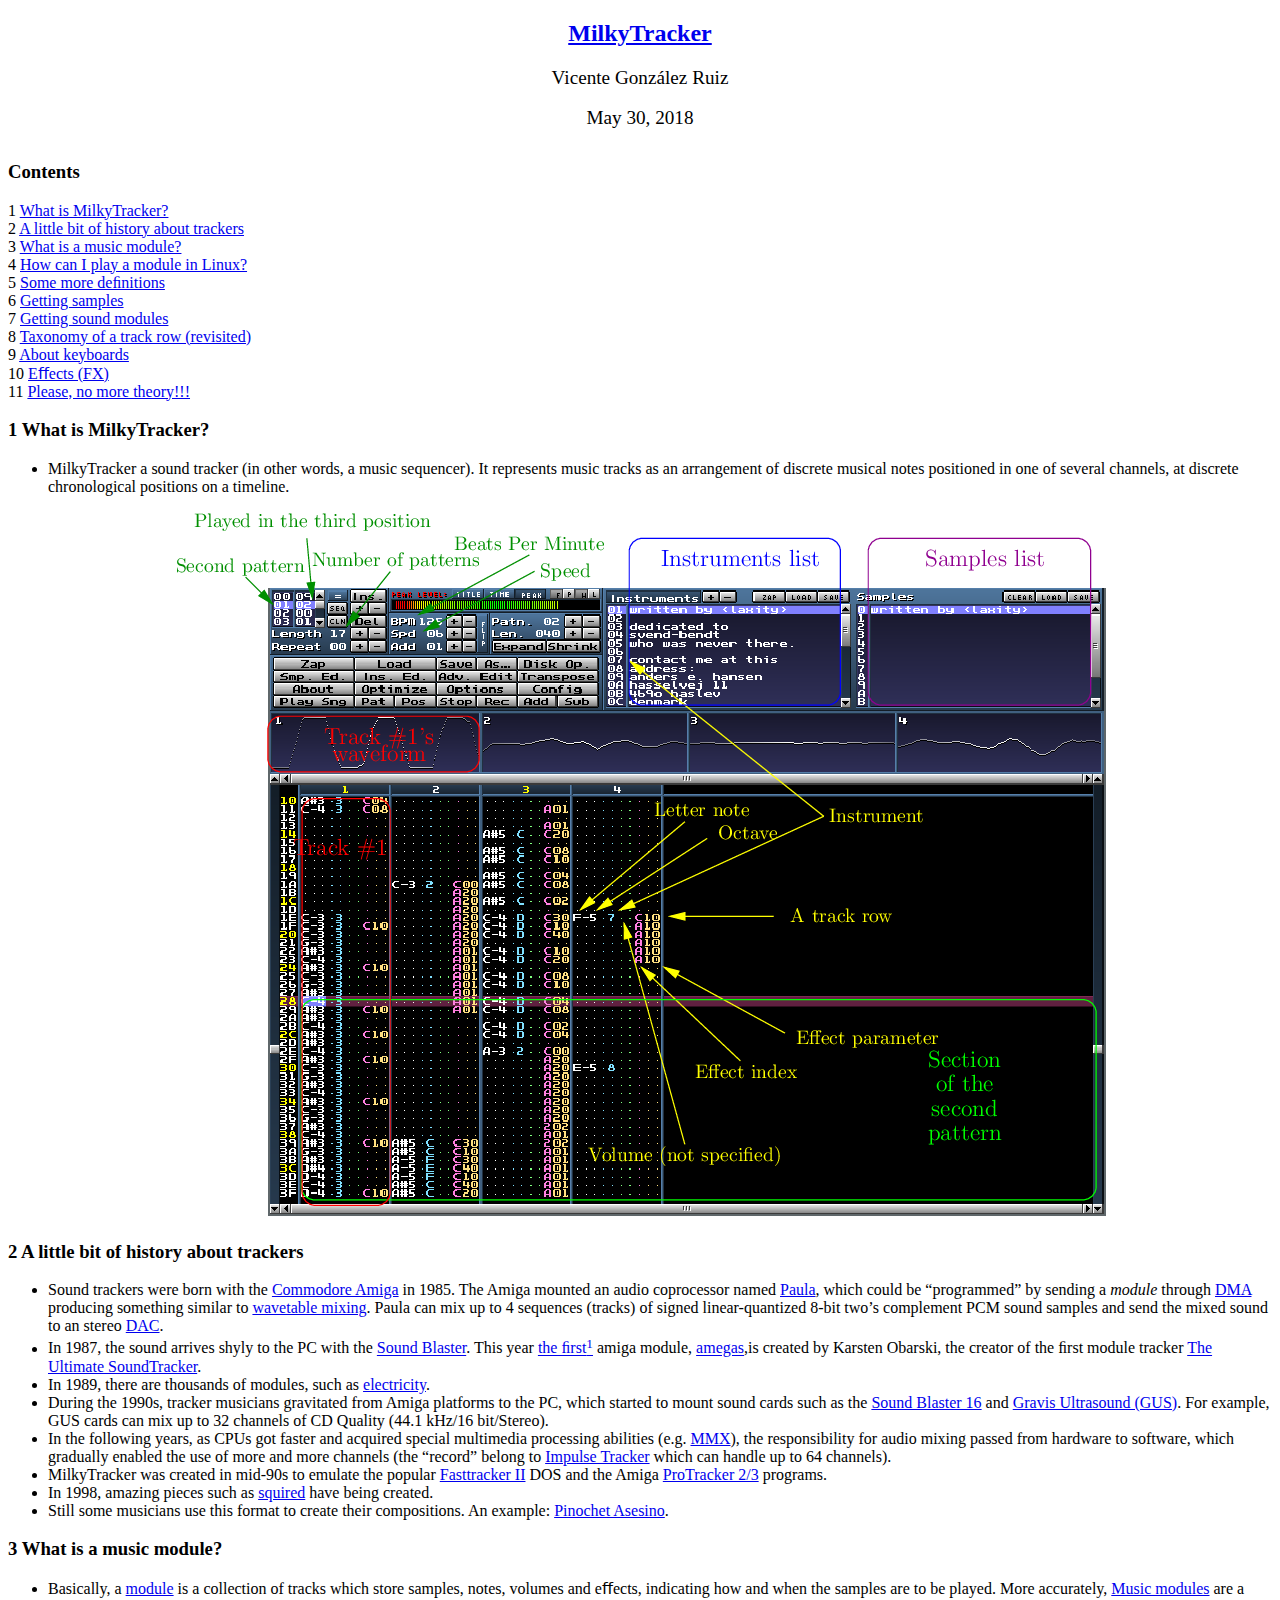
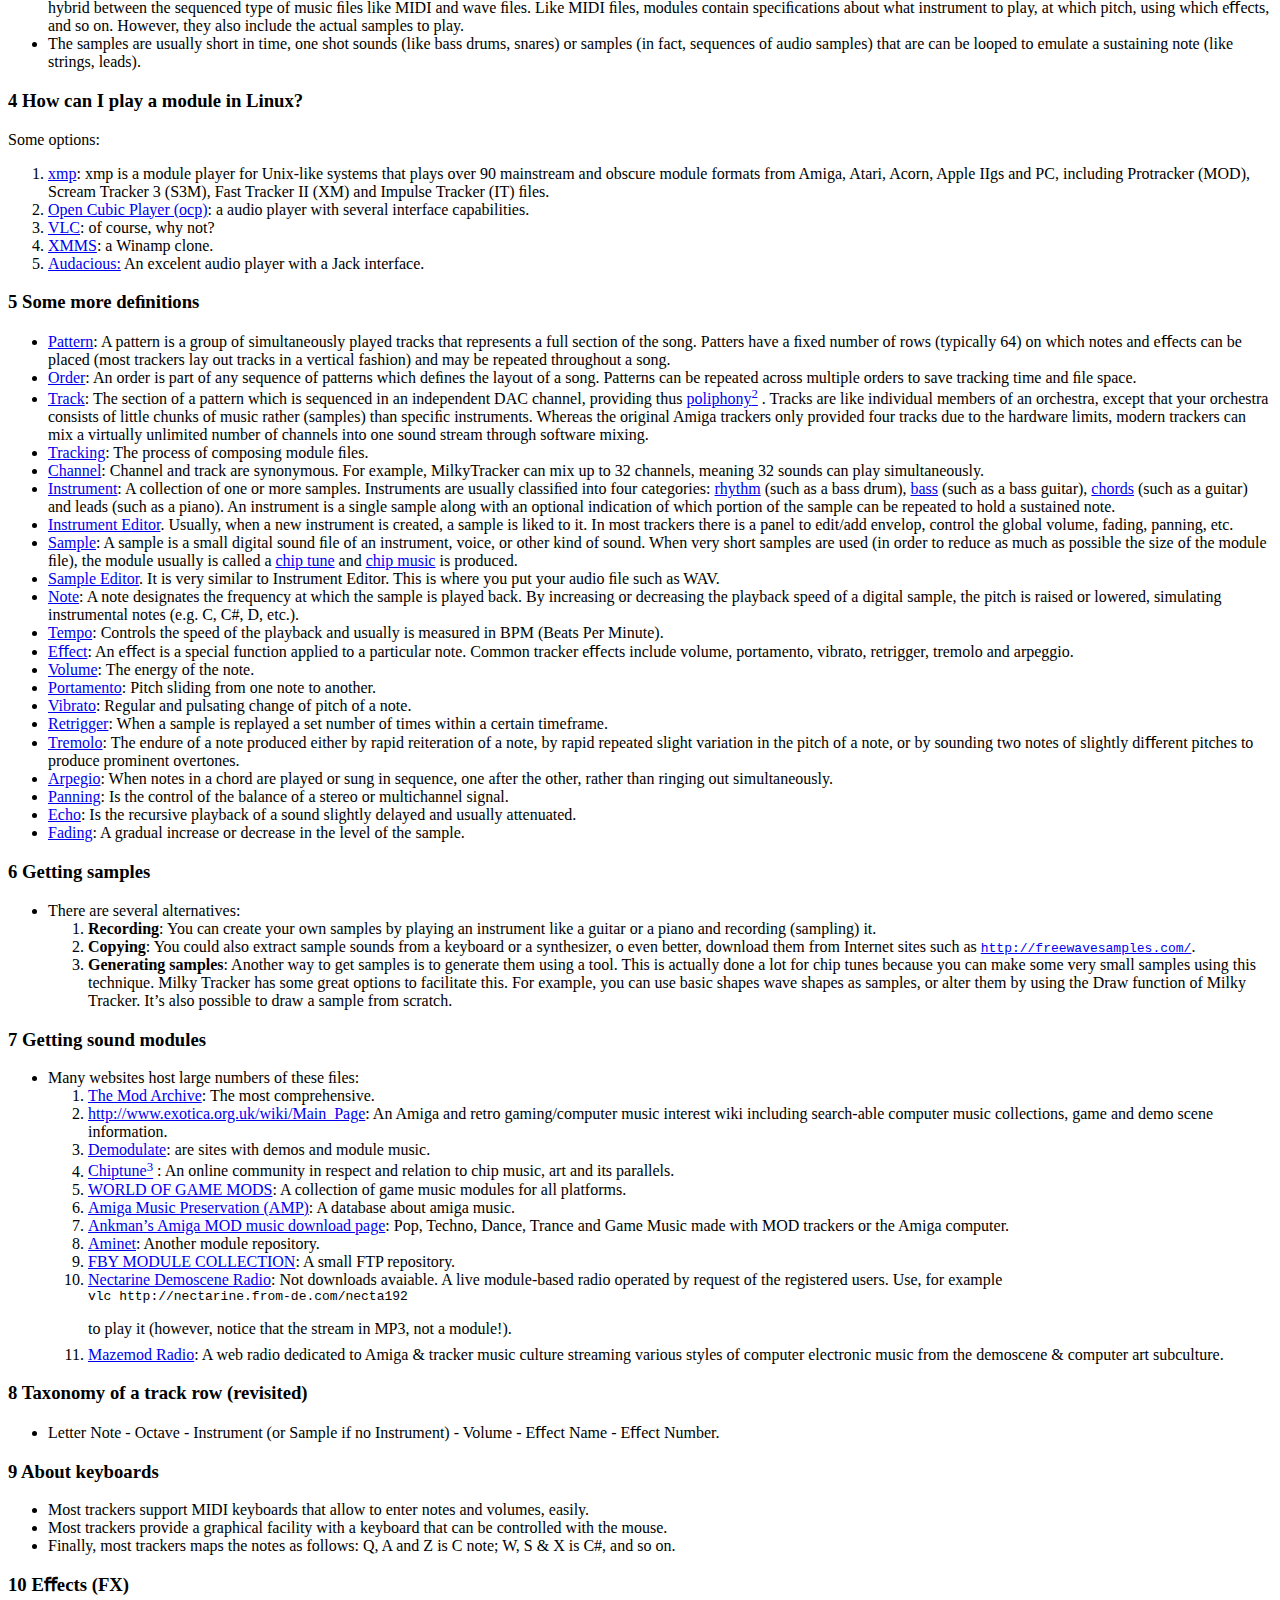
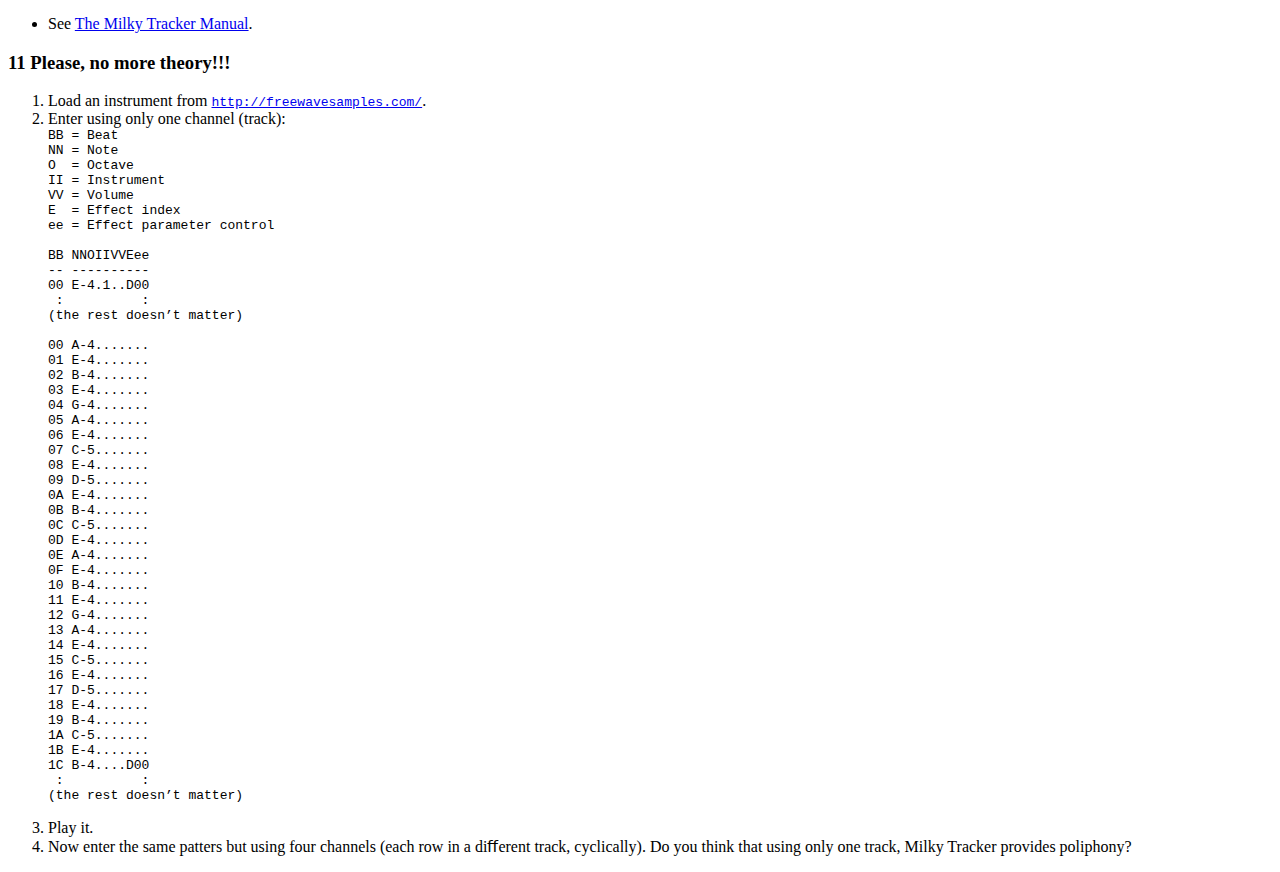
==== index.html @ fa9ffeb5 "." ====
<!DOCTYPE html> 
<html> 
<head> <title>MilkyTracker</title> 
<meta charset="UTF-8" /> 
<meta name="generator" content="TeX4ht (http://www.cse.ohio-state.edu/~gurari/TeX4ht/)" /> 
<link rel="stylesheet" type="text/css" href="index.css" /> 
<script type="text/javascript" 
src="http://cdn.mathjax.org/mathjax/latest/MathJax.js?config=TeX-AMS-MML_HTMLorMML" 
></script> 
<style type="text/css"> 
.MathJax_MathML {text-indent: 0;} 
</style> 
</head><body 
>
   <div class="maketitle">
                                                                  

                                                                  
                                                                  

                                                                  

<h2 class="titleHead"><a 
href="http://www.milkytracker.org/" >MilkyTracker</a></h2>
 <div class="author" ><span 
class="ecrm-1200">Vicente Gonz</span><span 
class="ecrm-1200">á</span><span 
class="ecrm-1200">lez Ruiz</span></div><br />
<div class="date" ><span 
class="ecrm-1200">May 30, 2018</span></div>
   </div>
   <h3 class="likesectionHead"><a 
 id="x1-1000"></a>Contents</h3>
   <div class="tableofcontents">
   <span class="sectionToc" >1 <a 
href="#x1-20001" id="QQ2-1-2">What is MilkyTracker?</a></span>
<br />   <span class="sectionToc" >2 <a 
href="#x1-30002" id="QQ2-1-3">A little bit of history about trackers</a></span>
<br />   <span class="sectionToc" >3 <a 
href="#x1-40003" id="QQ2-1-4">What is a music module?</a></span>
<br />   <span class="sectionToc" >4 <a 
href="#x1-50004" id="QQ2-1-5">How can I play a module in Linux?</a></span>
<br />   <span class="sectionToc" >5 <a 
href="#x1-60005" id="QQ2-1-6">Some more deﬁnitions</a></span>
<br />   <span class="sectionToc" >6 <a 
href="#x1-70006" id="QQ2-1-7">Getting samples</a></span>
<br />   <span class="sectionToc" >7 <a 
href="#x1-80007" id="QQ2-1-8">Getting sound modules</a></span>
<br />   <span class="sectionToc" >8 <a 
href="#x1-90008" id="QQ2-1-9">Taxonomy of a track row (revisited)</a></span>
<br />   <span class="sectionToc" >9 <a 
href="#x1-100009" id="QQ2-1-10">About keyboards</a></span>
<br />   <span class="sectionToc" >10 <a 
href="#x1-1100010" id="QQ2-1-11">Eﬀects (FX)</a></span>
<br />   <span class="sectionToc" >11 <a 
href="#x1-1200011" id="QQ2-1-12">Please, no more theory!!!</a></span>
   </div>
<!--l. 8--><p class="noindent" >
</p>
   <h3 class="sectionHead"><span class="titlemark">1   </span> <a 
 id="x1-20001"></a>What is MilkyTracker?</h3>
     <ul class="itemize1">
     <li class="itemize">MilkyTracker  a  sound  tracker  (in  other  words,  a  music  sequencer).  It
     represents  music  tracks  as  an  arrangement  of  discrete  musical  notes
     positioned in one of several channels, at discrete chronological positions
     on a timeline.</li></ul>
                                                                  

                                                                  
<div class="center" 
>
<!--l. 17--><p class="noindent" >

</p><!--l. 18--><p class="noindent" ><img 
src="data/milky-tracker-description.png" alt="PIC"  
 /></p></div>
<!--l. 21--><p class="noindent" >
</p>
   <h3 class="sectionHead"><span class="titlemark">2   </span> <a 
 id="x1-30002"></a>A little bit of history about trackers</h3>
     <ul class="itemize1">
     <li class="itemize">Sound  trackers  were  born  with  the  <a 
href="http://en.wikipedia.org/wiki/Amiga" >Commodore  Amiga</a>  in  1985.  The
     Amiga  mounted  an  audio  coprocessor  named  <a 
href="http://en.wikipedia.org/wiki/Original_Chip_Set" >Paula</a>,  which  could  be
     “programmed” by sending a <span 
class="ecti-1000">module </span>through <a 
href="http://en.wikipedia.org/wiki/Direct_memory_access" >DMA</a> producing something
     similar to <a 
href="http://en.wikipedia.org/wiki/Wavetable_synthesis" >wavetable mixing</a>. Paula can mix up to 4 sequences (tracks) of
     signed linear-quantized 8-bit two&#x2019;s complement PCM sound samples and
     send the mixed sound to an stereo <a 
href="http://en.wikipedia.org/wiki/Digital-to-analog_converter" >DAC</a>.
     </li>
     <li class="itemize">In 1987, the sound arrives shyly to the PC with the <a 
href="http://en.wikipedia.org/wiki/Sound_Blaster" >Sound Blaster</a>. This
     year <a 
href="http://woolyss.com/tracking-trackers.php?s=Amiga" >the ﬁrst<span class="footnote-mark"><a 
href="index2.html#fn1x0"><sup class="textsuperscript">1</sup></a></span><a 
 id="x1-3001f1"></a> 
     amiga module</a>, <a 
href="http://modarchive.org/index.php?request=view_by_moduleid&query=33438" >amegas</a>,is created by Karsten Obarski, the creator of the
     ﬁrst module tracker <a 
href="http://en.wikipedia.org/wiki/Ultimate_Soundtracker" >The Ultimate SoundTracker</a>.
     </li>
     <li class="itemize">In 1989, there are thousands of modules, such as <a 
href="http://modarchive.org/index.php?request=view_by_moduleid&query=97751" >electricity</a>.
     </li>
     <li class="itemize">During the 1990s, tracker musicians gravitated from Amiga platforms to
     the PC, which started to mount sound cards such as the <a 
href="http://en.wikipedia.org/wiki/Sound_Blaster_16" >Sound Blaster 16</a>
     and <a 
href="http://en.wikipedia.org/wiki/Gravis_Ultrasound" >Gravis Ultrasound (GUS)</a>. For example, GUS cards can mix up to 32
     channels of CD Quality (44.1 kHz/16 bit/Stereo).
     </li>
     <li class="itemize">In the following years, as CPUs got faster and acquired special multimedia
     processing abilities (e.g. <a 
href="http://en.wikipedia.org/wiki/MMX_%28instruction_set%29" >MMX</a>), the responsibility for audio mixing passed
     from hardware to software, which gradually enabled the use of more and
     more channels (the “record” belong to <a 
href="http://en.wikipedia.org/wiki/Impulse_Tracker" >Impulse Tracker</a> which can handle
     up to 64 channels).
     </li>
     <li class="itemize">MilkyTracker was created in mid-90s to emulate the popular <a 
href="http://en.wikipedia.org/wiki/FastTracker_2" >Fasttracker
     II</a> DOS and the Amiga <a 
href="http://sourceforge.net/projects/protracker/" >ProTracker 2/3</a> programs.
                                                                  

                                                                  
     </li>
     <li class="itemize">In 1998, amazing pieces such as <a 
href="http://modarchive.org/index.php?request=view_by_moduleid&query=58684" >squired</a> have being created.
     </li>
     <li class="itemize">Still  some  musicians  use  this  format  to  create  their  compositions.  An
     example: <a 
href="http://modarchive.org/index.php?request=view_by_moduleid&query=173932" >Pinochet Asesino</a>.
     </li></ul>
<!--l. 85--><p class="noindent" >
</p>
   <h3 class="sectionHead"><span class="titlemark">3   </span> <a 
 id="x1-40003"></a>What is a music module?</h3>
     <ul class="itemize1">
     <li class="itemize">Basically, a <a 
href="http://en.wikipedia.org/wiki/MOD_%28file_format%29" >module</a> is a collection of tracks which store samples, notes,
     volumes and eﬀects, indicating how and when the samples are to be played.
     More accurately, <a 
href="http://www.wildbunny.co.uk/blog/2012/05/15/composing-in-game-music/" >Music modules</a> are a hybrid between the sequenced type
     of music ﬁles like MIDI and wave ﬁles. Like MIDI ﬁles, modules contain
     speciﬁcations about what instrument to play, at which pitch, using which
     eﬀects, and so on. However, they also include the actual samples to play.
     </li>
     <li class="itemize">The samples are usually short in time, one shot sounds (like bass drums,
     snares) or samples (in fact, sequences of audio samples) that are can be
     looped to emulate a sustaining note (like strings, leads).
     </li></ul>
<!--l. 108--><p class="noindent" >
</p>
   <h3 class="sectionHead"><span class="titlemark">4   </span> <a 
 id="x1-50004"></a>How can I play a module in Linux?</h3>
<!--l. 109--><p class="noindent" >Some options:
     </p><ol  class="enumerate1" >
     <li 
  class="enumerate" id="x1-5002x1"><a 
href="http://sourceforge.net/projects/xmp/" >xmp</a>: xmp is a module player for Unix-like systems that plays over 90
     mainstream and obscure module formats from Amiga, Atari, Acorn, Apple
     IIgs and PC, including Protracker (MOD), Scream Tracker 3 (S3M), Fast
     Tracker II (XM) and Impulse Tracker (IT) ﬁles.
     </li>
     <li 
  class="enumerate" id="x1-5004x2"><a 
href="http://www.cubic.org/player/" >Open Cubic Player (ocp)</a>: a audio player with several interface capabilities.
     </li>
     <li 
  class="enumerate" id="x1-5006x3"><a 
href="http://en.wikipedia.org/wiki/VLC_media_player" >VLC</a>: of course, why not?
                                                                  

                                                                  
     </li>
     <li 
  class="enumerate" id="x1-5008x4"><a 
href="http://en.wikipedia.org/wiki/XMMS" >XMMS</a>: a Winamp clone.
     </li>
     <li 
  class="enumerate" id="x1-5010x5"><a 
href="http://en.wikipedia.org/wiki/Audacious_%28software%29" >Audacious:</a> An excelent audio player with a Jack interface.
     </li></ol>
<!--l. 132--><p class="noindent" >
</p>
   <h3 class="sectionHead"><span class="titlemark">5   </span> <a 
 id="x1-60005"></a>Some more deﬁnitions</h3>
     <ul class="itemize1">
     <li class="itemize"><a 
href="http://en.wikipedia.org/wiki/Music_tracker" >Pattern</a>:  A  pattern  is  a  group  of  simultaneously  played  tracks  that
     represents a full section of the song. Patters have a ﬁxed number of rows
     (typically 64) on which notes and eﬀects can be placed (most trackers lay
     out tracks in a vertical fashion) and may be repeated throughout a song.
     </li>
     <li class="itemize"><a 
href="http://en.wikipedia.org/wiki/Music_tracker" >Order</a>: An order is part of any sequence of patterns which deﬁnes the
     layout of a song. Patterns can be repeated across multiple orders to save
     tracking time and ﬁle space.
     </li>
     <li class="itemize"><a 
href="http://www.linuxplanet.com/linuxplanet/tutorials/4363/1" >Track</a>: The section of a pattern which is sequenced in an independent DAC
     channel, providing thus <a 
href="http://en.wikipedia.org/wiki/Polyphony" >poliphony</a><span class="footnote-mark"><a 
href="index3.html#fn2x0"><sup class="textsuperscript">2</sup></a></span><a 
 id="x1-6001f2"></a> .
     Tracks  are  like  individual  members  of  an  orchestra,  except  that  your
     orchestra consists of little chunks of music rather (samples) than speciﬁc
     instruments. Whereas the original Amiga trackers only provided four tracks
     due to the hardware limits, modern trackers can mix a virtually unlimited
     number of channels into one sound stream through software mixing.
     </li>
     <li class="itemize"><a 
href="http://en.wikipedia.org/wiki/Music_tracker" >Tracking</a>: The process of composing module ﬁles.
     </li>
     <li class="itemize"><a 
href="http://en.wikipedia.org/wiki/Ultimate_Soundtracker" >Channel</a>: Channel and track are synonymous. For example, MilkyTracker
     can mix up to 32 channels, meaning 32 sounds can play simultaneously.
                                                                  

                                                                  
     </li>
     <li class="itemize"><a 
href="http://en.wikipedia.org/wiki/Musical_instrument" >Instrument</a>: A collection of one or more samples. Instruments are usually
     classiﬁed into four categories: <a 
href="http://en.wikipedia.org/wiki/Rhythm_section#Instruments" >rhythm</a> (such as a bass drum), <a 
href="http://en.wikipedia.org/wiki/Bass_%28instrument%29" >bass</a> (such as
     a bass guitar), <a 
href="http://www.howmusicworks.org/300/Chords-and-Harmony" >chords</a> (such as a guitar) and leads (such as a piano). An
     instrument is a single sample along with an optional indication of which
     portion of the sample can be repeated to hold a sustained note.
     </li>
     <li class="itemize"><a 
href="http://dem0lecule.newgrounds.com/news/post/753500" >Instrument Editor</a>. Usually, when a new instrument is created, a sample
     is liked to it. In most trackers there is a panel to edit/add envelop, control
     the global volume, fading, panning, etc.
     </li>
     <li class="itemize"><a 
href="http://en.wikipedia.org/wiki/Module_file" >Sample</a>: A sample is a small digital sound ﬁle of an instrument, voice, or
     other kind of sound. When very short samples are used (in order to reduce
     as much as possible the size of the module ﬁle), the module usually is
     called a <a 
href="http://en.wikipedia.org/wiki/Chiptune" >chip tune</a> and <a 
href="http://woolyss.com/chipmusic.php" >chip music</a> is produced.
     </li>
     <li class="itemize"><a 
href="http://dem0lecule.newgrounds.com/news/post/753500" >Sample Editor</a>. It is very similar to Instrument Editor. This is where you
     put your audio ﬁle such as WAV.
     </li>
     <li class="itemize"><a 
href="http://en.wikipedia.org/wiki/Note" >Note</a>: A note designates the frequency at which the sample is played back.
     By increasing or decreasing the playback speed of a digital sample, the
     pitch is raised or lowered, simulating instrumental notes (e.g. C, C#, D,
     etc.).
     </li>
     <li class="itemize"><a 
href="http://en.wikipedia.org/wiki/Tempo" >Tempo</a>: Controls the speed of the playback and usually is measured in
     BPM (Beats Per Minute).
     </li>
     <li class="itemize"><a 
href="http://www.milkytracker.org/docs/MilkyTracker.html#effects" >Eﬀect</a>: An eﬀect is a special function applied to a particular note. Common
     tracker eﬀects include volume, portamento, vibrato, retrigger, tremolo and
     arpeggio.
     </li>
     <li class="itemize"><a 
href="http://en.wikipedia.org/wiki/Loudness" >Volume</a>: The energy of the note.
     </li>
     <li class="itemize"><a 
href="http://en.wikipedia.org/wiki/Portamento" >Portamento</a>: Pitch sliding from one note to another.
     </li>
     <li class="itemize"><a 
href="http://en.wikipedia.org/wiki/Vibrato" >Vibrato</a>: Regular and pulsating change of pitch of a note.
     </li>
     <li class="itemize"><a 
href="http://en.wikipedia.org/wiki/Retrigger" >Retrigger</a>: When a sample is replayed a set number of times within a
     certain timeframe.
                                                                  

                                                                  
     </li>
     <li class="itemize"><a 
href="http://en.wikipedia.org/wiki/Tremolo" >Tremolo</a>: The endure of a note produced either by rapid reiteration of
     a note, by rapid repeated slight variation in the pitch of a note, or by
     sounding  two  notes  of  slightly  diﬀerent  pitches  to  produce  prominent
     overtones.
     </li>
     <li class="itemize"><a 
href="http://en.wikipedia.org/wiki/Arpeggio" >Arpegio</a>: When notes in a chord are played or sung in sequence, one after
     the other, rather than ringing out simultaneously.
     </li>
     <li class="itemize"><a 
href="http://resources.openmpt.org/tracker_handbook/page/Glossary.htm" >Panning</a>: Is the control of the balance of a stereo or multichannel signal.
     </li>
     <li class="itemize"><a 
href="http://milkytracker.org/docs/Vhiiula-TechniquesOfChipping.txt" >Echo</a>: Is the recursive playback of a sound slightly delayed and usually
     attenuated.
     </li>
     <li class="itemize"><a 
href="http://en.wikipedia.org/wiki/Fade_%28audio_engineering%29" >Fading</a>: A gradual increase or decrease in the level of the sample.
     </li></ul>
<!--l. 263--><p class="noindent" >
</p>
   <h3 class="sectionHead"><span class="titlemark">6   </span> <a 
 id="x1-70006"></a>Getting samples</h3>
     <ul class="itemize1">
     <li class="itemize">There are several alternatives:
         <ol  class="enumerate1" >
         <li 
  class="enumerate" id="x1-7002x1"><span 
class="ecbx-1000">Recording</span>:  You  can  create  your  own  samples  by  playing  an
         instrument like a guitar or a piano and recording (sampling) it.
         </li>
         <li 
  class="enumerate" id="x1-7004x2"><span 
class="ecbx-1000">Copying</span>: You could also extract sample sounds from a keyboard or
         a synthesizer, o even better, download them from Internet sites such
         as <a 
href="http://freewavesamples.com/" class="url" ><span 
class="ectt-1000">http://freewavesamples.com/</span></a>.
         </li>
         <li 
  class="enumerate" id="x1-7006x3"><span 
class="ecbx-1000">Generating samples</span>: Another way to get samples is to generate
         them using a tool. This is actually done a lot for chip tunes because
         you can make some very small samples using this technique. Milky
         Tracker has some great options to facilitate this. For example, you can
         use basic shapes wave shapes as samples, or alter them by using the
         Draw function of Milky Tracker. It&#x2019;s also possible to draw a sample
         from scratch.</li></ol>
                                                                  

                                                                  
     </li></ul>
<!--l. 283--><p class="noindent" >
</p>
   <h3 class="sectionHead"><span class="titlemark">7   </span> <a 
 id="x1-80007"></a>Getting sound modules</h3>
     <ul class="itemize1">
     <li class="itemize">Many websites host large numbers of these ﬁles:
         <ol  class="enumerate1" >
         <li 
  class="enumerate" id="x1-8002x1"><a 
href="http://modarchive.org/index.php" >The Mod Archive</a>: The most comprehensive.
         </li>
         <li 
  class="enumerate" id="x1-8004x2"><a 
href="ExoticA" >http://www.exotica.org.uk/wiki/Main_Page</a>:  An  Amiga  and  retro
         gaming/computer music interest wiki including search-able computer
         music collections, game and demo scene information.
         </li>
         <li 
  class="enumerate" id="x1-8006x3"><a 
href="http://demodulate.scene.org/" >Demodulate</a>: are sites with demos and module music.
         </li>
         <li 
  class="enumerate" id="x1-8008x4"><a 
href="http://www.chiptune.com/" >Chiptune</a><span class="footnote-mark"><a 
href="index4.html#fn3x0"><sup class="textsuperscript">3</sup></a></span><a 
 id="x1-8009f3"></a> :
         An online community in respect and relation to chip music, art and
         its parallels.
         </li>
         <li 
  class="enumerate" id="x1-8011x5"><a 
href="http://www.mirsoft.info/gamemods.php" >WORLD OF GAME MODS</a>: A collection of game music modules for
         all platforms.
         </li>
         <li 
  class="enumerate" id="x1-8013x6"><a 
href="http://amp.dascene.net/home.php" >Amiga Music Preservation (AMP)</a>: A database about amiga music.
         </li>
         <li 
  class="enumerate" id="x1-8015x7"><a 
href="http://www.ankman.de/amiga-mod-music/" >Ankman&#x2019;s Amiga MOD music download page</a>: Pop, Techno, Dance,
         Trance and Game Music made with MOD trackers or the Amiga
         computer.
         </li>
         <li 
  class="enumerate" id="x1-8017x8"><a 
href="http://aminet.net/tree?path=mods" >Aminet</a>: Another module repository.
         </li>
         <li 
  class="enumerate" id="x1-8019x9"><a 
href="http://fby.develer.com/fby/modulescollection.html" >FBY MODULE COLLECTION</a>: A small FTP repository.
         </li>
         <li 
  class="enumerate" id="x1-8021x10"><a 
href="https://www.scenemusic.net/demovibes/" >Nectarine Demoscene Radio</a>: Not downloads avaiable. A live module-based
         radio operated by request of the registered users. Use, for example
                                                                  

                                                                  
         <div class="verbatim" id="verbatim-1">
         vlc http://nectarine.from-de.com/necta192
</div>
         <!--l. 315--><p class="nopar" > to play it (however, notice that the stream in MP3, not a module!).
         </p></li>
         <li 
  class="enumerate" id="x1-8023x11"><a 
href="http://www.mazemod.org/" >Mazemod Radio</a>: A web radio dedicated to Amiga &#x0026; tracker music culture
         streaming various styles of computer electronic music from the demoscene
         &#x0026; computer art subculture.</li></ol>
     </li></ul>
<!--l. 327--><p class="noindent" >
</p>
   <h3 class="sectionHead"><span class="titlemark">8   </span> <a 
 id="x1-90008"></a>Taxonomy of a track row (revisited)</h3>
     <ul class="itemize1">
     <li class="itemize">Letter Note - Octave - Instrument (or Sample if no Instrument) - Volume
     - Eﬀect Name - Eﬀect Number.</li></ul>
<!--l. 333--><p class="noindent" >
</p>
   <h3 class="sectionHead"><span class="titlemark">9   </span> <a 
 id="x1-100009"></a>About keyboards</h3>
     <ul class="itemize1">
     <li class="itemize">Most  trackers  support  MIDI  keyboards  that  allow  to  enter  notes  and
     volumes, easily.
     </li>
     <li class="itemize">Most trackers provide a graphical facility with a keyboard that can be
     controlled with the mouse.
     </li>
     <li class="itemize">Finally, most trackers maps the notes as follows: Q, A and Z is C note;
     W, S &#x0026; X is C#, and so on.</li></ul>
                                                                  

                                                                  
<!--l. 343--><p class="noindent" >
</p>
   <h3 class="sectionHead"><span class="titlemark">10   </span> <a 
 id="x1-1100010"></a>Eﬀects (FX)</h3>
     <ul class="itemize1">
     <li class="itemize">See <a 
href="http://www.milkytracker.org/docs/MilkyTracker.html#commands" >The Milky Tracker Manual</a>.</li></ul>
<!--l. 350--><p class="noindent" >
</p>
   <h3 class="sectionHead"><span class="titlemark">11   </span> <a 
 id="x1-1200011"></a>Please, no more theory!!!</h3>
<!--l. 351--><p class="noindent" >
     </p><ol  class="enumerate1" >
     <li 
  class="enumerate" id="x1-12002x1">Load an instrument from <a 
href="http://freewavesamples.com/" class="url" ><span 
class="ectt-1000">http://freewavesamples.com/</span></a>.
     </li>
     <li 
  class="enumerate" id="x1-12004x2">Enter using only one channel (track):
                                                                  

                                                                  
     <div class="verbatim" id="verbatim-2">
     BB = Beat
      <br />NN = Note
      <br />O  = Octave
      <br />II = Instrument
      <br />VV = Volume
      <br />E  = Effect index
      <br />ee = Effect parameter control
      <br />
      <br />BB NNOIIVVEee
      <br />-- ----------
      <br />00 E-4.1..D00
      <br /> :          :
      <br />(the rest doesn&#x2019;t matter)
      <br />
      <br />00 A-4.......
      <br />01 E-4.......
      <br />02 B-4.......
      <br />03 E-4.......
      <br />04 G-4.......
      <br />05 A-4.......
      <br />06 E-4.......
      <br />07 C-5.......
      <br />08 E-4.......
      <br />09 D-5.......
      <br />0A E-4.......
      <br />0B B-4.......
      <br />0C C-5.......
      <br />0D E-4.......
      <br />0E A-4.......
      <br />0F E-4.......
      <br />10 B-4.......
      <br />11 E-4.......
      <br />12 G-4.......
      <br />13 A-4.......
      <br />14 E-4.......
      <br />15 C-5.......
      <br />16 E-4.......
      <br />17 D-5.......
      <br />18 E-4.......
      <br />19 B-4.......
      <br />1A C-5.......
      <br />1B E-4.......
                                                                  

                                                                  
      <br />1C B-4....D00
      <br /> :          :
      <br />(the rest doesn&#x2019;t matter)
</div>
     <!--l. 400--><p class="nopar" >
     </p></li>
     <li 
  class="enumerate" id="x1-12006x3">Play it.
     </li>
     <li 
  class="enumerate" id="x1-12008x4">Now enter the same patters but using four channels (each row in a diﬀerent
     track, cyclically). Do you think that using only one track, Milky Tracker
     provides poliphony?
     </li></ol>
    
</body> 
</html>
---- index.css ----
/* start css.sty */
.cmr-5{font-size:50%;}
.cmr-7{font-size:70%;}
.cmmi-5{font-size:50%;font-style: italic;}
.cmmi-7{font-size:70%;font-style: italic;}
.cmmi-10{font-style: italic;}
.cmsy-5{font-size:50%;}
.cmsy-7{font-size:70%;}
.cmbsy-10{font-weight: bold;}
.cmbsy-10{font-weight: bold;}
.cmbsy-10{font-weight: bold;}
.cmbsy-7{font-size:70%;font-weight: bold;}
.cmbsy-7{font-weight: bold;}
.cmbsy-7{font-weight: bold;}
.cmbsy-5{font-size:50%;font-weight: bold;}
.cmbsy-5{font-weight: bold;}
.cmbsy-5{font-weight: bold;}
.cmex-7{font-size:70%;}
.cmex-7x-x-71{font-size:49%;}
.msam-7{font-size:70%;}
.msam-5{font-size:50%;}
.msbm-7{font-size:70%;}
.msbm-5{font-size:50%;}
.ecrm-1728{font-size:170%;}
.ecrm-1200{font-size:120%;}
.ectt-1000{ font-family: monospace;}
.ectt-1000{ font-family: monospace;}
.ectt-1000{ font-family: monospace;}
.ectt-1000{ font-family: monospace;}
.ectt-1000{ font-family: monospace;}
.ectt-1000{ font-family: monospace;}
.ectt-1000{ font-family: monospace;}
.ectt-1000{ font-family: monospace;}
.ecti-1000{ font-style: italic;}
.ecti-1000{ font-style: italic;}
.ecti-1000{ font-style: italic;}
.ecti-1000{ font-style: italic;}
.ecti-1000{ font-style: italic;}
.ecti-1000{ font-style: italic;}
.ecti-1000{ font-style: italic;}
.ecti-1000{ font-style: italic;}
.ecrm-0900{font-size:90%;}
.ecrm-0800{font-size:80%;}
.ecbx-1000{ font-weight: bold;}
.ecbx-1000{ font-weight: bold;}
.ecbx-1000{ font-weight: bold;}
.ecbx-1000{ font-weight: bold;}
.ecbx-1000{ font-weight: bold;}
.ecbx-1000{ font-weight: bold;}
.ecbx-1000{ font-weight: bold;}
.ecbx-1000{ font-weight: bold;}
p.noindent { text-indent: 0em }
td p.noindent { text-indent: 0em; margin-top:0em; }
p.nopar { text-indent: 0em; }
p.indent{ text-indent: 1.5em }
@media print {div.crosslinks {visibility:hidden;}}
a img { border-top: 0; border-left: 0; border-right: 0; }
center { margin-top:1em; margin-bottom:1em; }
td center { margin-top:0em; margin-bottom:0em; }
.Canvas { position:relative; }
math { text-indent: 0em; }
li p.indent { text-indent: 0em }
li p:first-child{ margin-top:0em; }
li p:last-child, li div:last-child { margin-bottom:0.5em; }
li p~ul:last-child, li p~ol:last-child{ margin-bottom:0.5em; }
.enumerate1 {list-style-type:decimal;}
.enumerate2 {list-style-type:lower-alpha;}
.enumerate3 {list-style-type:lower-roman;}
.enumerate4 {list-style-type:upper-alpha;}
div.newtheorem { margin-bottom: 2em; margin-top: 2em;}
.obeylines-h,.obeylines-v {white-space: nowrap; }
div.obeylines-v p { margin-top:0; margin-bottom:0; }
.overline{ text-decoration:overline; }
.overline img{ border-top: 1px solid black; }
td.displaylines {text-align:center; white-space:nowrap;}
.centerline {text-align:center;}
.rightline {text-align:right;}
div.verbatim {font-family: monospace; white-space: nowrap; text-align:left; clear:both; }
.fbox {padding-left:3.0pt; padding-right:3.0pt; text-indent:0pt; border:solid black 0.4pt; }
div.fbox {display:table}
div.center div.fbox {text-align:center; clear:both; padding-left:3.0pt; padding-right:3.0pt; text-indent:0pt; border:solid black 0.4pt; }
div.minipage{width:100%;}
div.center, div.center div.center {text-align: center; margin-left:1em; margin-right:1em;}
div.center div {text-align: left;}
div.flushright, div.flushright div.flushright {text-align: right;}
div.flushright div {text-align: left;}
div.flushleft {text-align: left;}
.underline{ text-decoration:underline; }
.underline img{ border-bottom: 1px solid black; margin-bottom:1pt; }
.framebox-c, .framebox-l, .framebox-r { padding-left:3.0pt; padding-right:3.0pt; text-indent:0pt; border:solid black 0.4pt; }
.framebox-c {text-align:center;}
.framebox-l {text-align:left;}
.framebox-r {text-align:right;}
span.thank-mark{ vertical-align: super }
span.footnote-mark sup.textsuperscript, span.footnote-mark a sup.textsuperscript{ font-size:80%; }
div.tabular, div.center div.tabular {text-align: center; margin-top:0.5em; margin-bottom:0.5em; }
table.tabular td p{margin-top:0em;}
table.tabular {margin-left: auto; margin-right: auto;}
td p:first-child{ margin-top:0em; }
td p:last-child{ margin-bottom:0em; }
div.td00{ margin-left:0pt; margin-right:0pt; }
div.td01{ margin-left:0pt; margin-right:5pt; }
div.td10{ margin-left:5pt; margin-right:0pt; }
div.td11{ margin-left:5pt; margin-right:5pt; }
table[rules] {border-left:solid black 0.4pt; border-right:solid black 0.4pt; }
td.td00{ padding-left:0pt; padding-right:0pt; }
td.td01{ padding-left:0pt; padding-right:5pt; }
td.td10{ padding-left:5pt; padding-right:0pt; }
td.td11{ padding-left:5pt; padding-right:5pt; }
table[rules] {border-left:solid black 0.4pt; border-right:solid black 0.4pt; }
.hline hr, .cline hr{ height : 1px; margin:0px; }
.tabbing-right {text-align:right;}
span.TEX {letter-spacing: -0.125em; }
span.TEX span.E{ position:relative;top:0.5ex;left:-0.0417em;}
a span.TEX span.E {text-decoration: none; }
span.LATEX span.A{ position:relative; top:-0.5ex; left:-0.4em; font-size:85%;}
span.LATEX span.TEX{ position:relative; left: -0.4em; }
div.float, div.figure {margin-left: auto; margin-right: auto;}
div.float img {text-align:center;}
div.figure img {text-align:center;}
.marginpar {width:20%; float:right; text-align:left; margin-left:auto; margin-top:0.5em; font-size:85%; text-decoration:underline;}
.marginpar p{margin-top:0.4em; margin-bottom:0.4em;}
.equation td{text-align:center; vertical-align:middle; }
td.eq-no{ width:5%; }
table.equation { width:100%; } 
div.math-display, div.par-math-display{text-align:center;}
mtr.hline mtd{ border-bottom:black solid 1px; padding-top:2px; padding-bottom:0em; }
mtr.hline mtd mo{ display:none }
math .texttt { font-family: monospace; }
math .textit { font-style: italic; }
math .textsl { font-style: oblique; }
math .textsf { font-family: sans-serif; }
math .textbf { font-weight: bold; }
mo.MathClass-op + mi{margin-left:0.3em}
mi + mo.MathClass-op{margin-left:0.3em}
 math mi[mathvariant="bold"] { font-weight: bold; font-style: normal; } 
 math mi[mathvariant="normal"] { font-weight: normal; font-style: normal; } 
.partToc a, .partToc, .likepartToc a, .likepartToc {line-height: 200%; font-weight:bold; font-size:110%;}
.index-item, .index-subitem, .index-subsubitem {display:block}
div.caption {text-indent:-2em; margin-left:3em; margin-right:1em; text-align:left;}
div.caption span.id{font-weight: bold; white-space: nowrap; }
h1.partHead{text-align: center}
p.bibitem { text-indent: -2em; margin-left: 2em; margin-top:0.6em; margin-bottom:0.6em; }
p.bibitem-p { text-indent: 0em; margin-left: 2em; margin-top:0.6em; margin-bottom:0.6em; }
.paragraphHead, .likeparagraphHead { margin-top:2em; font-weight: bold;}
.subparagraphHead, .likesubparagraphHead { font-weight: bold;}
.quote {margin-bottom:0.25em; margin-top:0.25em; margin-left:1em; margin-right:1em; text-align:justify;}
.verse{white-space:nowrap; margin-left:2em}
div.maketitle {text-align:center;}
h2.titleHead{text-align:center;}
div.maketitle{ margin-bottom: 2em; }
div.author, div.date {text-align:center;}
div.thanks{text-align:left; margin-left:10%; font-size:85%; font-style:italic; }
div.author{white-space: nowrap;}
.quotation {margin-bottom:0.25em; margin-top:0.25em; margin-left:1em; }
.abstract p {margin-left:5%; margin-right:5%;}
div.abstract {width:100%;}
.equation-star td{text-align:center; vertical-align:middle; }
table.equation-star { width:100%; } 
mtd.align-odd{margin-left:2em; text-align:right;}
mtd.align-even{margin-right:2em; text-align:left;}
.boxed{border: 1px solid black; padding-left:2px; padding-right:2px;}
mo.qopname + mi{margin-left:0.3em}
mi + mo.qopname{margin-left:0.3em}
.figure img.graphics {margin-left:10%;}
div.tabular, div.center div.tabular {text-align: center; margin-top:0.5em; margin-bottom:0.5em; }
table.tabular td p{margin-top:0em;}
table.tabular {margin-left: auto; margin-right: auto;}
td p:first-child{ margin-top:0em; }
td p:last-child{ margin-bottom:0em; }
div.td00{ margin-left:0pt; margin-right:0pt; }
div.td01{ margin-left:0pt; margin-right:5pt; }
div.td10{ margin-left:5pt; margin-right:0pt; }
div.td11{ margin-left:5pt; margin-right:5pt; }
table[rules] {border-left:solid black 0.4pt; border-right:solid black 0.4pt; }
td.td00{ padding-left:0pt; padding-right:0pt; }
td.td01{ padding-left:0pt; padding-right:5pt; }
td.td10{ padding-left:5pt; padding-right:0pt; }
td.td11{ padding-left:5pt; padding-right:5pt; }
table[rules] {border-left:solid black 0.4pt; border-right:solid black 0.4pt; }
.hline hr, .cline hr{ height : 1px; margin:0px; }
.supertabular {text-align:center}
.lstlisting .label{margin-right:0.5em; }
div.lstlisting{font-family: monospace; white-space: nowrap; margin-top:0.5em; margin-bottom:0.5em; }
div.lstinputlisting{ font-family: monospace; white-space: nowrap; }
.lstinputlisting .label{margin-right:0.5em;}
/* end css.sty */
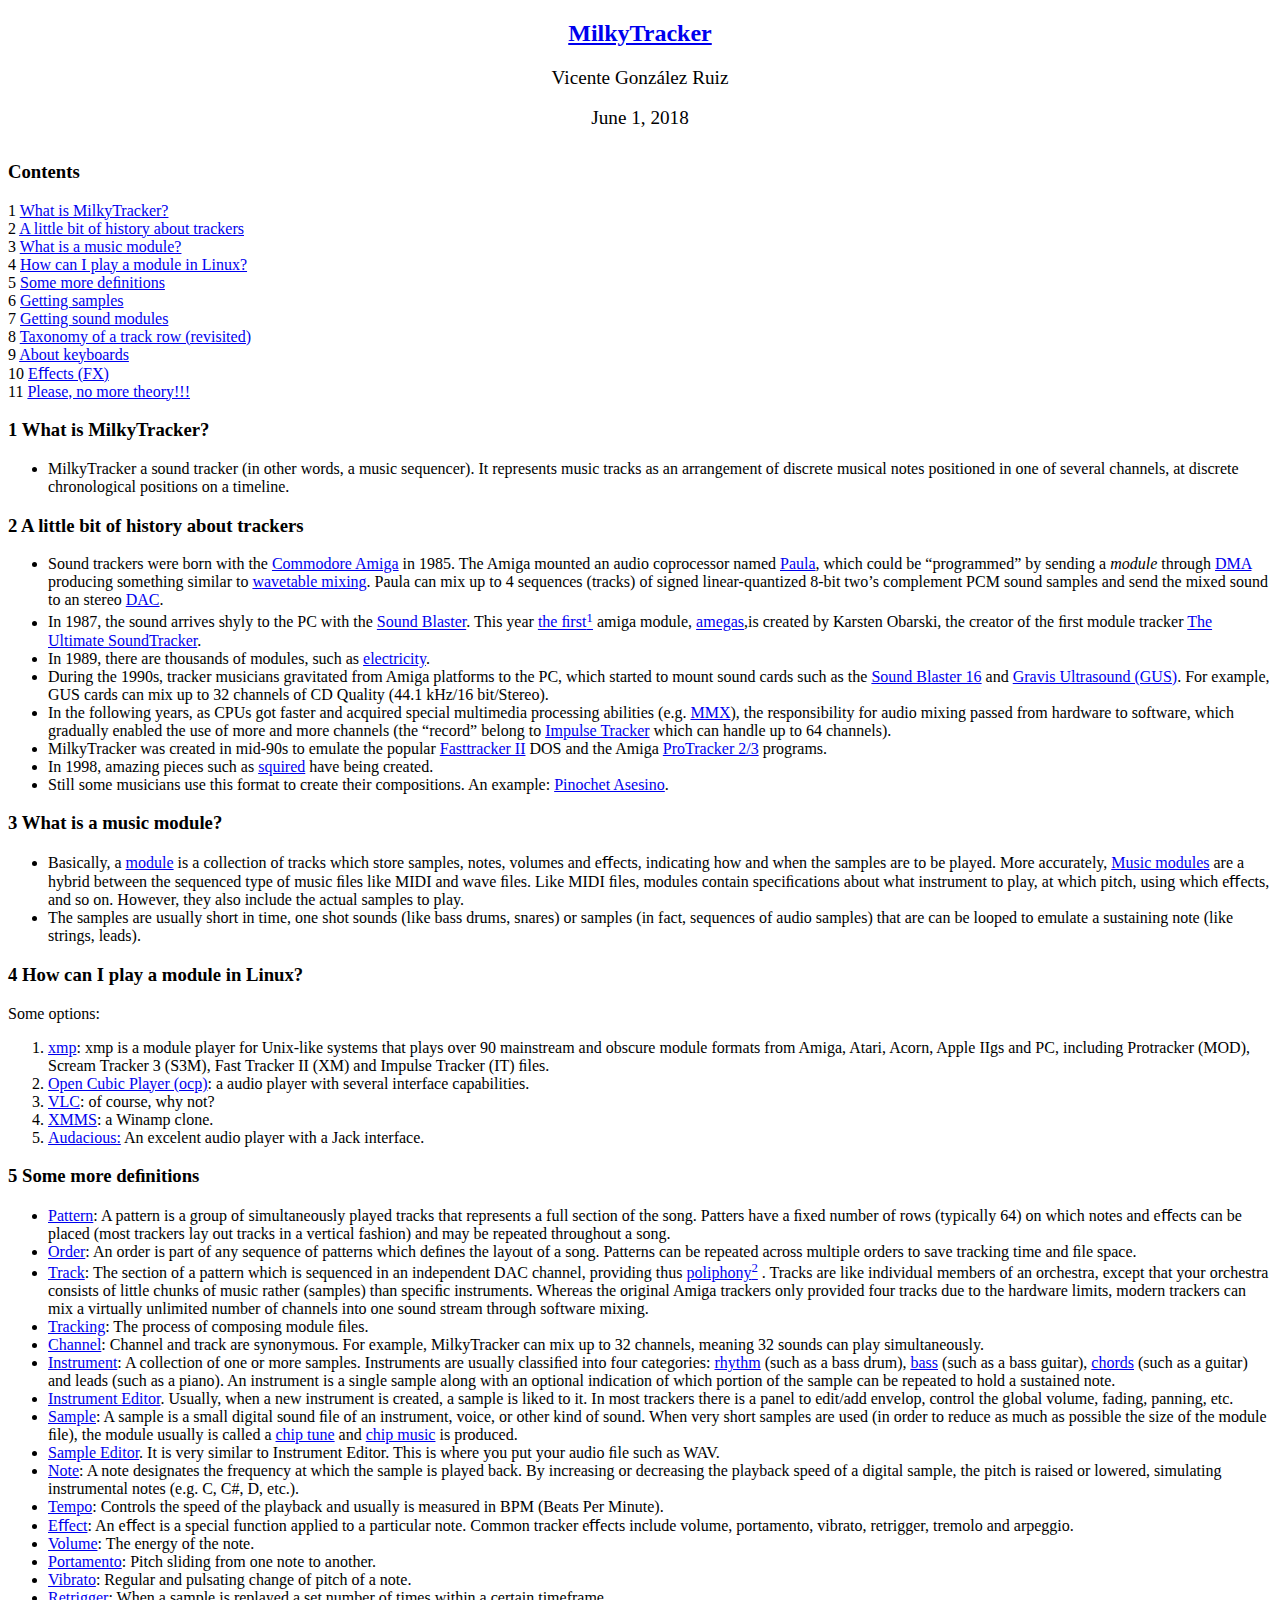
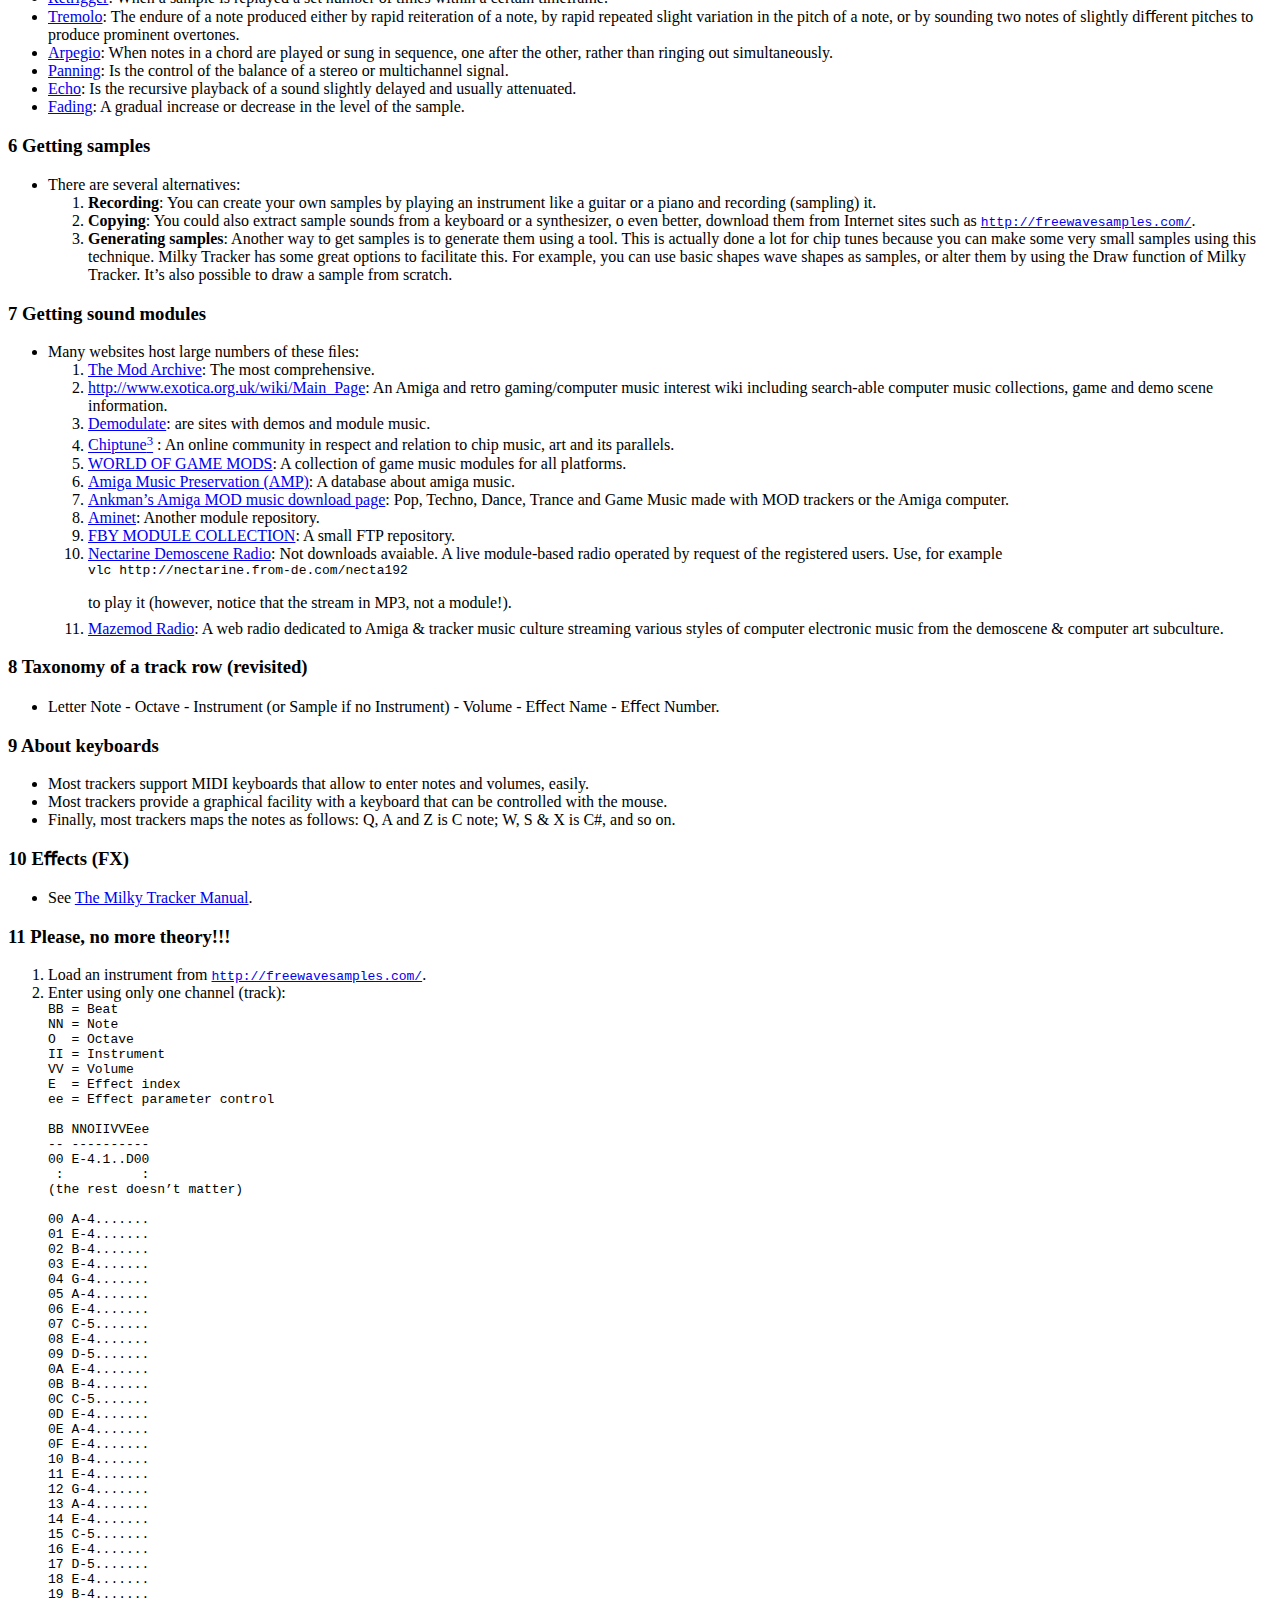
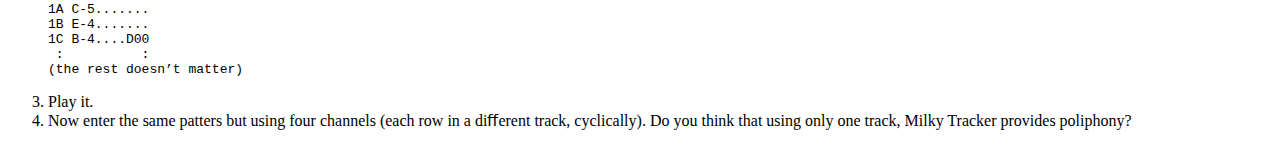
==== commit e54b5473: "." ====
--- a/index.html
+++ b/index.html
@@ -27,7 +27,7 @@
 class="ecrm-1200">á</span><span 
 class="ecrm-1200">lez Ruiz</span></div><br />
 <div class="date" ><span 
-class="ecrm-1200">May 30, 2018</span></div>
+class="ecrm-1200">June 1, 2018</span></div>
    </div>
    <h3 class="likesectionHead"><a 
  id="x1-1000"></a>Contents</h3>
@@ -70,10 +70,8 @@
 <div class="center" 
 >
 <!--l. 17--><p class="noindent" >
-
-</p><!--l. 18--><p class="noindent" ><img 
-src="data/milky-tracker-description.png" alt="PIC"  
- /></p></div>
+</p>
+</div>
 <!--l. 21--><p class="noindent" >
 </p>
    <h3 class="sectionHead"><span class="titlemark">2   </span> <a 
@@ -120,14 +118,14 @@
      more channels (the “record” belong to <a 
 href="http://en.wikipedia.org/wiki/Impulse_Tracker" >Impulse Tracker</a> which can handle
      up to 64 channels).
+                                                                  
+
+                                                                  
      </li>
      <li class="itemize">MilkyTracker was created in mid-90s to emulate the popular <a 
 href="http://en.wikipedia.org/wiki/FastTracker_2" >Fasttracker
      II</a> DOS and the Amiga <a 
 href="http://sourceforge.net/projects/protracker/" >ProTracker 2/3</a> programs.
-                                                                  
-
-                                                                  
      </li>
      <li class="itemize">In 1998, amazing pieces such as <a 
 href="http://modarchive.org/index.php?request=view_by_moduleid&query=58684" >squired</a> have being created.
@@ -166,6 +164,9 @@
      mainstream and obscure module formats from Amiga, Atari, Acorn, Apple
      IIgs and PC, including Protracker (MOD), Scream Tracker 3 (S3M), Fast
      Tracker II (XM) and Impulse Tracker (IT) ﬁles.
+                                                                  
+
+                                                                  
      </li>
      <li 
   class="enumerate" id="x1-5004x2"><a 
@@ -174,9 +175,6 @@
      <li 
   class="enumerate" id="x1-5006x3"><a 
 href="http://en.wikipedia.org/wiki/VLC_media_player" >VLC</a>: of course, why not?
-                                                                  
-
-                                                                  
      </li>
      <li 
   class="enumerate" id="x1-5008x4"><a 
@@ -213,6 +211,9 @@
      instruments. Whereas the original Amiga trackers only provided four tracks
      due to the hardware limits, modern trackers can mix a virtually unlimited
      number of channels into one sound stream through software mixing.
+                                                                  
+
+                                                                  
      </li>
      <li class="itemize"><a 
 href="http://en.wikipedia.org/wiki/Music_tracker" >Tracking</a>: The process of composing module ﬁles.
@@ -220,9 +221,6 @@
      <li class="itemize"><a 
 href="http://en.wikipedia.org/wiki/Ultimate_Soundtracker" >Channel</a>: Channel and track are synonymous. For example, MilkyTracker
      can mix up to 32 channels, meaning 32 sounds can play simultaneously.
-                                                                  
-
-                                                                  
      </li>
      <li class="itemize"><a 
 href="http://en.wikipedia.org/wiki/Musical_instrument" >Instrument</a>: A collection of one or more samples. Instruments are usually
@@ -271,6 +269,9 @@
      </li>
      <li class="itemize"><a 
 href="http://en.wikipedia.org/wiki/Portamento" >Portamento</a>: Pitch sliding from one note to another.
+                                                                  
+
+                                                                  
      </li>
      <li class="itemize"><a 
 href="http://en.wikipedia.org/wiki/Vibrato" >Vibrato</a>: Regular and pulsating change of pitch of a note.
@@ -278,9 +279,6 @@
      <li class="itemize"><a 
 href="http://en.wikipedia.org/wiki/Retrigger" >Retrigger</a>: When a sample is replayed a set number of times within a
      certain timeframe.
-                                                                  
-
-                                                                  
      </li>
      <li class="itemize"><a 
 href="http://en.wikipedia.org/wiki/Tremolo" >Tremolo</a>: The endure of a note produced either by rapid reiteration of
@@ -321,6 +319,9 @@
          as <a 
 href="http://freewavesamples.com/" class="url" ><span 
 class="ectt-1000">http://freewavesamples.com/</span></a>.
+                                                                  
+
+                                                                  
          </li>
          <li 
   class="enumerate" id="x1-7006x3"><span 
@@ -331,9 +332,6 @@
          use basic shapes wave shapes as samples, or alter them by using the
          Draw function of Milky Tracker. It&#x2019;s also possible to draw a sample
          from scratch.</li></ol>
-                                                                  
-
-                                                                  
      </li></ul>
 <!--l. 283--><p class="noindent" >
 </p>
@@ -382,6 +380,9 @@
          <li 
   class="enumerate" id="x1-8017x8"><a 
 href="http://aminet.net/tree?path=mods" >Aminet</a>: Another module repository.
+                                                                  
+
+                                                                  
          </li>
          <li 
   class="enumerate" id="x1-8019x9"><a 
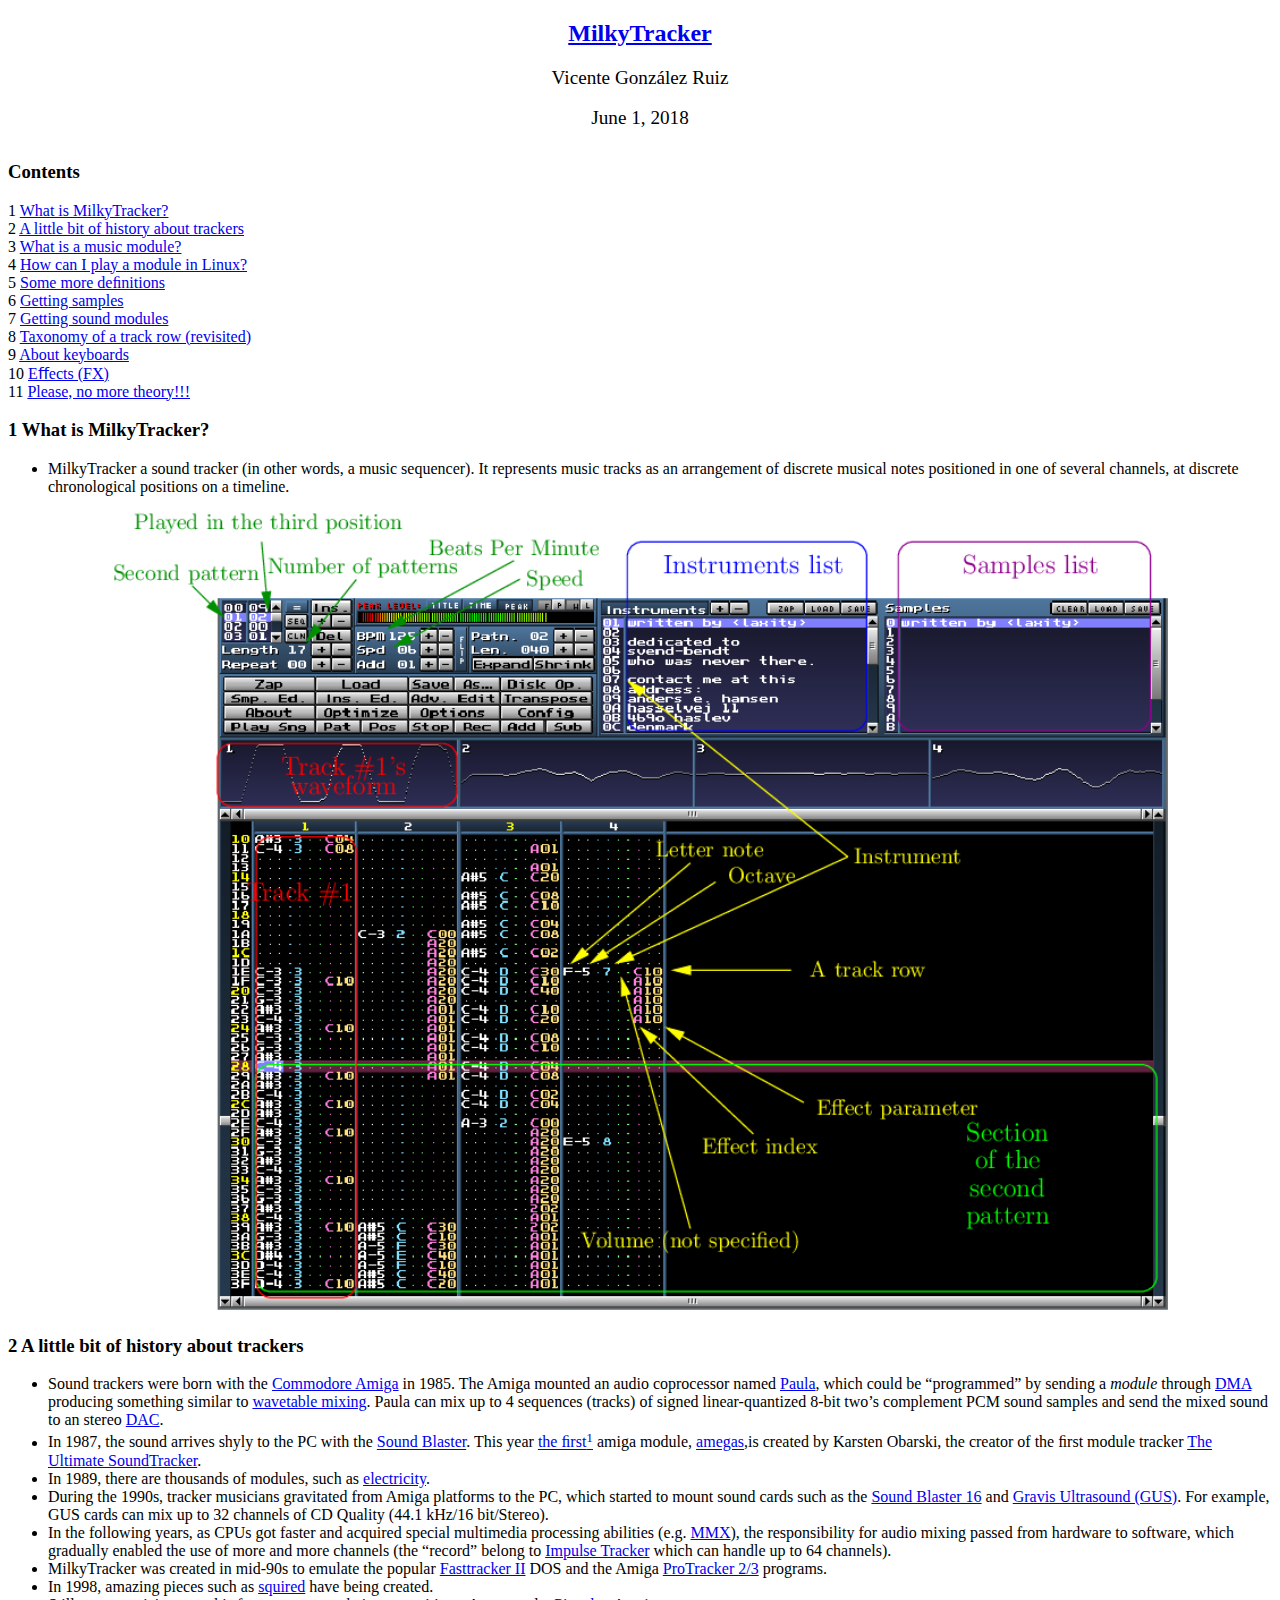
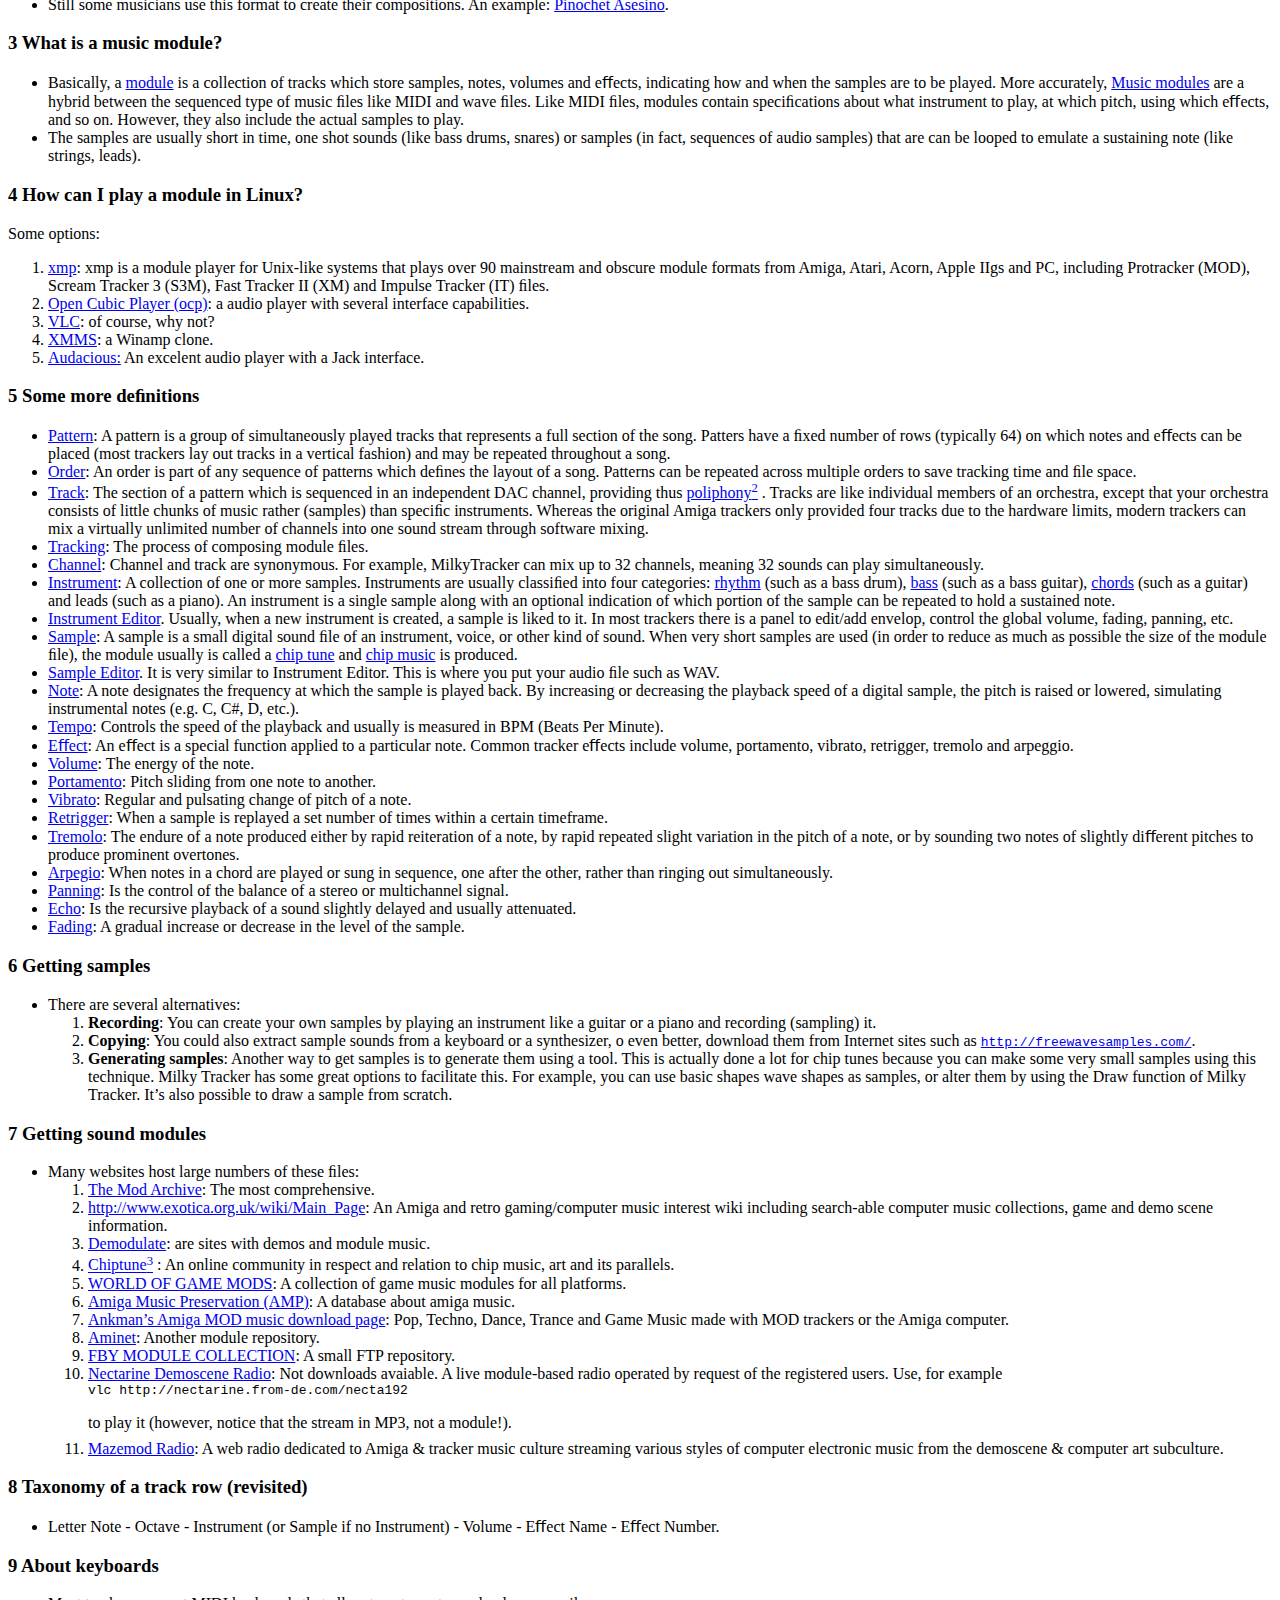
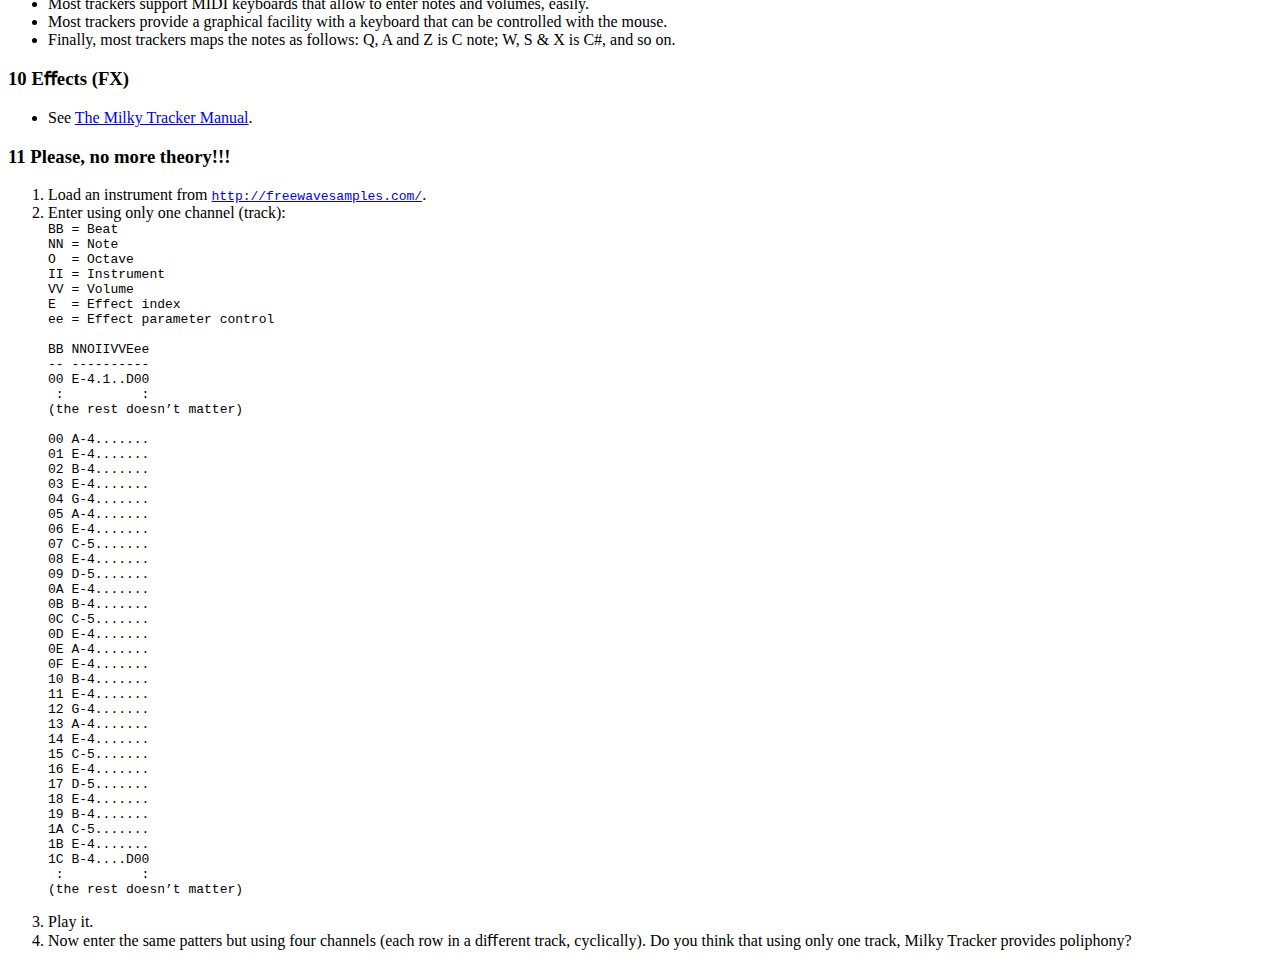
==== commit b27123e5: "." ====
--- a/index.html
+++ b/index.html
@@ -67,12 +67,8 @@
                                                                   
 
                                                                   
-<div class="center" 
->
-<!--l. 17--><p class="noindent" >
-</p>
-</div>
-<!--l. 21--><p class="noindent" >
+<!--l. 17--><p class="noindent" > <div style="text-align:center;"> <img height=800 src="data/milky-tracker-description.png" /> </div> 
+</p><!--l. 19--><p class="noindent" >
 </p>
    <h3 class="sectionHead"><span class="titlemark">2   </span> <a 
  id="x1-30002"></a>A little bit of history about trackers</h3>
@@ -86,7 +82,7 @@
 href="http://en.wikipedia.org/wiki/Direct_memory_access" >DMA</a> producing something
      similar to <a 
 href="http://en.wikipedia.org/wiki/Wavetable_synthesis" >wavetable mixing</a>. Paula can mix up to 4 sequences (tracks) of
-     signed linear-quantized 8-bit two&#x2019;s complement PCM sound samples and
+     signed linear-quantized 8-bit two’s complement PCM sound samples and
      send the mixed sound to an stereo <a 
 href="http://en.wikipedia.org/wiki/Digital-to-analog_converter" >DAC</a>.
      </li>
@@ -118,9 +114,6 @@
      more channels (the “record” belong to <a 
 href="http://en.wikipedia.org/wiki/Impulse_Tracker" >Impulse Tracker</a> which can handle
      up to 64 channels).
-                                                                  
-
-                                                                  
      </li>
      <li class="itemize">MilkyTracker was created in mid-90s to emulate the popular <a 
 href="http://en.wikipedia.org/wiki/FastTracker_2" >Fasttracker
@@ -129,12 +122,15 @@
      </li>
      <li class="itemize">In 1998, amazing pieces such as <a 
 href="http://modarchive.org/index.php?request=view_by_moduleid&query=58684" >squired</a> have being created.
+                                                                  
+
+                                                                  
      </li>
      <li class="itemize">Still  some  musicians  use  this  format  to  create  their  compositions.  An
      example: <a 
 href="http://modarchive.org/index.php?request=view_by_moduleid&query=173932" >Pinochet Asesino</a>.
      </li></ul>
-<!--l. 85--><p class="noindent" >
+<!--l. 83--><p class="noindent" >
 </p>
    <h3 class="sectionHead"><span class="titlemark">3   </span> <a 
  id="x1-40003"></a>What is a music module?</h3>
@@ -152,11 +148,11 @@
      snares) or samples (in fact, sequences of audio samples) that are can be
      looped to emulate a sustaining note (like strings, leads).
      </li></ul>
-<!--l. 108--><p class="noindent" >
+<!--l. 106--><p class="noindent" >
 </p>
    <h3 class="sectionHead"><span class="titlemark">4   </span> <a 
  id="x1-50004"></a>How can I play a module in Linux?</h3>
-<!--l. 109--><p class="noindent" >Some options:
+<!--l. 107--><p class="noindent" >Some options:
      </p><ol  class="enumerate1" >
      <li 
   class="enumerate" id="x1-5002x1"><a 
@@ -164,9 +160,6 @@
      mainstream and obscure module formats from Amiga, Atari, Acorn, Apple
      IIgs and PC, including Protracker (MOD), Scream Tracker 3 (S3M), Fast
      Tracker II (XM) and Impulse Tracker (IT) ﬁles.
-                                                                  
-
-                                                                  
      </li>
      <li 
   class="enumerate" id="x1-5004x2"><a 
@@ -179,12 +172,15 @@
      <li 
   class="enumerate" id="x1-5008x4"><a 
 href="http://en.wikipedia.org/wiki/XMMS" >XMMS</a>: a Winamp clone.
+                                                                  
+
+                                                                  
      </li>
      <li 
   class="enumerate" id="x1-5010x5"><a 
 href="http://en.wikipedia.org/wiki/Audacious_%28software%29" >Audacious:</a> An excelent audio player with a Jack interface.
      </li></ol>
-<!--l. 132--><p class="noindent" >
+<!--l. 130--><p class="noindent" >
 </p>
    <h3 class="sectionHead"><span class="titlemark">5   </span> <a 
  id="x1-60005"></a>Some more deﬁnitions</h3>
@@ -211,9 +207,6 @@
      instruments. Whereas the original Amiga trackers only provided four tracks
      due to the hardware limits, modern trackers can mix a virtually unlimited
      number of channels into one sound stream through software mixing.
-                                                                  
-
-                                                                  
      </li>
      <li class="itemize"><a 
 href="http://en.wikipedia.org/wiki/Music_tracker" >Tracking</a>: The process of composing module ﬁles.
@@ -224,6 +217,9 @@
      </li>
      <li class="itemize"><a 
 href="http://en.wikipedia.org/wiki/Musical_instrument" >Instrument</a>: A collection of one or more samples. Instruments are usually
+                                                                  
+
+                                                                  
      classiﬁed into four categories: <a 
 href="http://en.wikipedia.org/wiki/Rhythm_section#Instruments" >rhythm</a> (such as a bass drum), <a 
 href="http://en.wikipedia.org/wiki/Bass_%28instrument%29" >bass</a> (such as
@@ -269,9 +265,6 @@
      </li>
      <li class="itemize"><a 
 href="http://en.wikipedia.org/wiki/Portamento" >Portamento</a>: Pitch sliding from one note to another.
-                                                                  
-
-                                                                  
      </li>
      <li class="itemize"><a 
 href="http://en.wikipedia.org/wiki/Vibrato" >Vibrato</a>: Regular and pulsating change of pitch of a note.
@@ -279,6 +272,9 @@
      <li class="itemize"><a 
 href="http://en.wikipedia.org/wiki/Retrigger" >Retrigger</a>: When a sample is replayed a set number of times within a
      certain timeframe.
+                                                                  
+
+                                                                  
      </li>
      <li class="itemize"><a 
 href="http://en.wikipedia.org/wiki/Tremolo" >Tremolo</a>: The endure of a note produced either by rapid reiteration of
@@ -300,7 +296,7 @@
      <li class="itemize"><a 
 href="http://en.wikipedia.org/wiki/Fade_%28audio_engineering%29" >Fading</a>: A gradual increase or decrease in the level of the sample.
      </li></ul>
-<!--l. 263--><p class="noindent" >
+<!--l. 261--><p class="noindent" >
 </p>
    <h3 class="sectionHead"><span class="titlemark">6   </span> <a 
  id="x1-70006"></a>Getting samples</h3>
@@ -319,9 +315,6 @@
          as <a 
 href="http://freewavesamples.com/" class="url" ><span 
 class="ectt-1000">http://freewavesamples.com/</span></a>.
-                                                                  
-
-                                                                  
          </li>
          <li 
   class="enumerate" id="x1-7006x3"><span 
@@ -330,10 +323,13 @@
          you can make some very small samples using this technique. Milky
          Tracker has some great options to facilitate this. For example, you can
          use basic shapes wave shapes as samples, or alter them by using the
-         Draw function of Milky Tracker. It&#x2019;s also possible to draw a sample
+         Draw function of Milky Tracker. It’s also possible to draw a sample
          from scratch.</li></ol>
+                                                                  
+
+                                                                  
      </li></ul>
-<!--l. 283--><p class="noindent" >
+<!--l. 281--><p class="noindent" >
 </p>
    <h3 class="sectionHead"><span class="titlemark">7   </span> <a 
  id="x1-80007"></a>Getting sound modules</h3>
@@ -373,16 +369,13 @@
          </li>
          <li 
   class="enumerate" id="x1-8015x7"><a 
-href="http://www.ankman.de/amiga-mod-music/" >Ankman&#x2019;s Amiga MOD music download page</a>: Pop, Techno, Dance,
+href="http://www.ankman.de/amiga-mod-music/" >Ankman’s Amiga MOD music download page</a>: Pop, Techno, Dance,
          Trance and Game Music made with MOD trackers or the Amiga
          computer.
          </li>
          <li 
   class="enumerate" id="x1-8017x8"><a 
 href="http://aminet.net/tree?path=mods" >Aminet</a>: Another module repository.
-                                                                  
-
-                                                                  
          </li>
          <li 
   class="enumerate" id="x1-8019x9"><a 
@@ -398,7 +391,7 @@
          <div class="verbatim" id="verbatim-1">
          vlc http://nectarine.from-de.com/necta192
 </div>
-         <!--l. 315--><p class="nopar" > to play it (however, notice that the stream in MP3, not a module!).
+         <!--l. 313--><p class="nopar" > to play it (however, notice that the stream in MP3, not a module!).
          </p></li>
          <li 
   class="enumerate" id="x1-8023x11"><a 
@@ -406,14 +399,14 @@
          streaming various styles of computer electronic music from the demoscene
          &#x0026; computer art subculture.</li></ol>
      </li></ul>
-<!--l. 327--><p class="noindent" >
+<!--l. 325--><p class="noindent" >
 </p>
    <h3 class="sectionHead"><span class="titlemark">8   </span> <a 
  id="x1-90008"></a>Taxonomy of a track row (revisited)</h3>
      <ul class="itemize1">
      <li class="itemize">Letter Note - Octave - Instrument (or Sample if no Instrument) - Volume
      - Eﬀect Name - Eﬀect Number.</li></ul>
-<!--l. 333--><p class="noindent" >
+<!--l. 331--><p class="noindent" >
 </p>
    <h3 class="sectionHead"><span class="titlemark">9   </span> <a 
  id="x1-100009"></a>About keyboards</h3>
@@ -429,18 +422,18 @@
                                                                   
 
                                                                   
-<!--l. 343--><p class="noindent" >
+<!--l. 341--><p class="noindent" >
 </p>
    <h3 class="sectionHead"><span class="titlemark">10   </span> <a 
  id="x1-1100010"></a>Eﬀects (FX)</h3>
      <ul class="itemize1">
      <li class="itemize">See <a 
 href="http://www.milkytracker.org/docs/MilkyTracker.html#commands" >The Milky Tracker Manual</a>.</li></ul>
-<!--l. 350--><p class="noindent" >
+<!--l. 348--><p class="noindent" >
 </p>
    <h3 class="sectionHead"><span class="titlemark">11   </span> <a 
  id="x1-1200011"></a>Please, no more theory!!!</h3>
-<!--l. 351--><p class="noindent" >
+<!--l. 349--><p class="noindent" >
      </p><ol  class="enumerate1" >
      <li 
   class="enumerate" id="x1-12002x1">Load an instrument from <a 
@@ -465,7 +458,7 @@
       <br />-- ----------
       <br />00 E-4.1..D00
       <br /> :          :
-      <br />(the rest doesn&#x2019;t matter)
+      <br />(the rest doesn’t matter)
       <br />
       <br />00 A-4.......
       <br />01 E-4.......
@@ -500,9 +493,9 @@
                                                                   
       <br />1C B-4....D00
       <br /> :          :
-      <br />(the rest doesn&#x2019;t matter)
+      <br />(the rest doesn’t matter)
 </div>
-     <!--l. 400--><p class="nopar" >
+     <!--l. 398--><p class="nopar" >
      </p></li>
      <li 
   class="enumerate" id="x1-12006x3">Play it.
